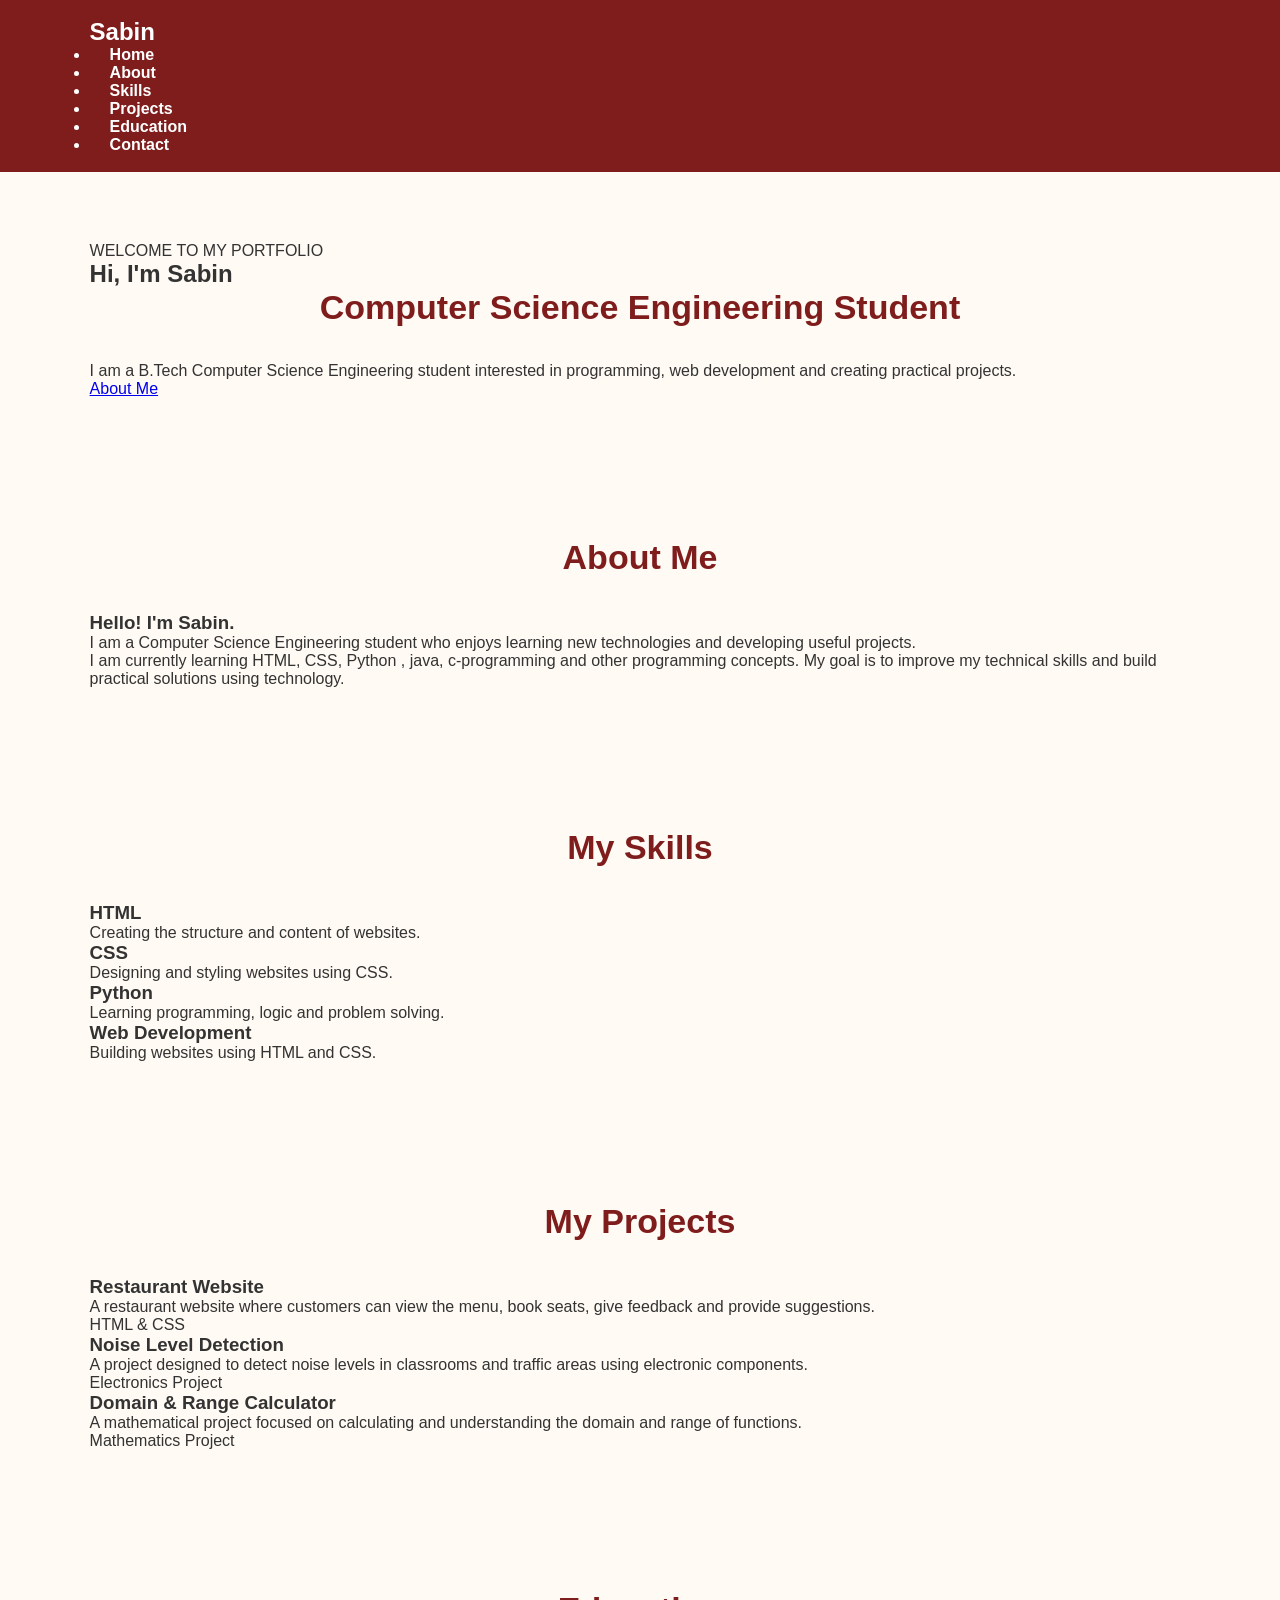
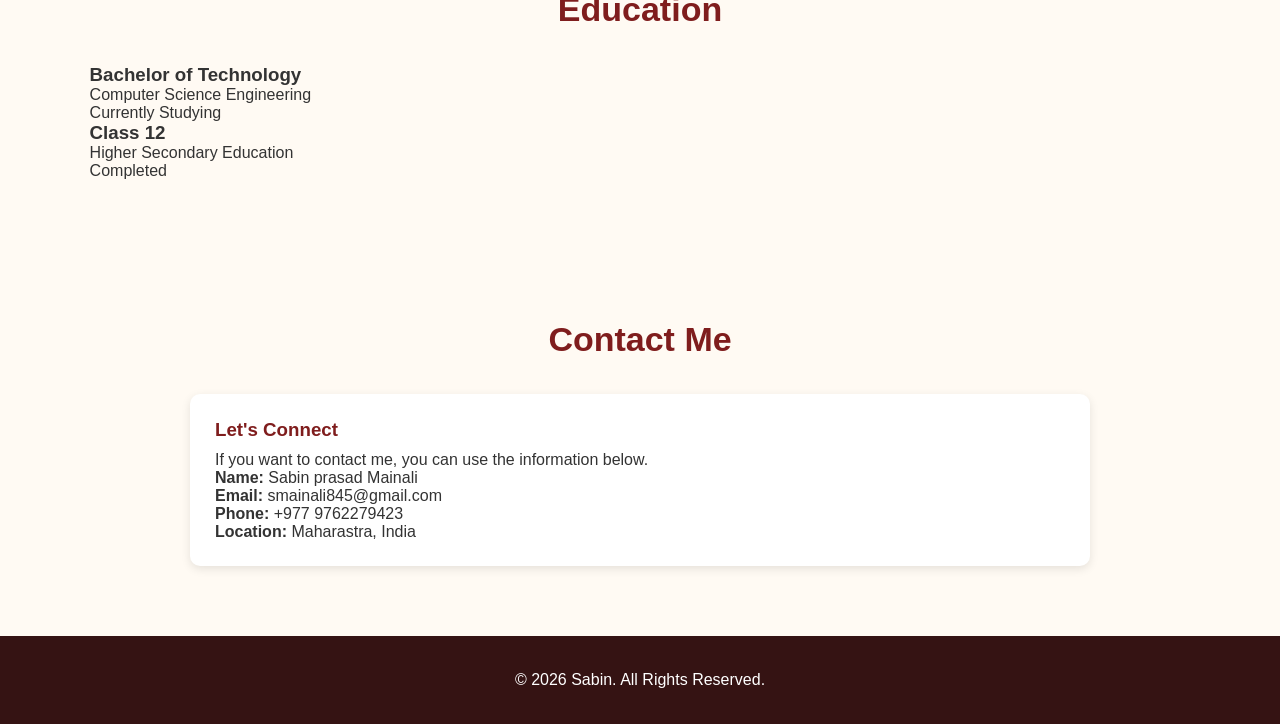
==== s.html @ fc81c589 "Add files via upload" ====
<!DOCTYPE html>
<html lang="en">
<head>
    <meta charset="UTF-8">
    <title>Sabin - Portfolio</title>
    <link rel="stylesheet" href="style.css">
</head>

<body>

    <!-- Navigation Bar -->
    <header>
        <nav>
            <h2>Sabin</h2>

            <ul>
                <li><a href="#home">Home</a></li>
                <li><a href="#about">About</a></li>
                <li><a href="#skills">Skills</a></li>
                <li><a href="#projects">Projects</a></li>
                <li><a href="#education">Education</a></li>
                <li><a href="#contact">Contact</a></li>
            </ul>
        </nav>
    </header>


    <!-- Home Section -->
    <section id="home" class="home">
        <div class="home-content">

            <p class="welcome">WELCOME TO MY PORTFOLIO</p>

            <h1>Hi, I'm <span>Sabin</span></h1>

            <h2>Computer Science Engineering Student</h2>

            <p>
                I am a B.Tech Computer Science Engineering student
                interested in programming, web development and
                creating practical projects.
            </p>

            <a href="#about" class="btn">About Me</a>

        </div>
    </section>


    <!-- About Section -->
    <section id="about">

        <h2 class="section-title">About Me</h2>

        <div class="about-content">

            <div class="about-text">

                <h3>Hello! I'm Sabin.</h3>

                <p>
                    I am a Computer Science Engineering student who
                    enjoys learning new technologies and developing
                    useful projects.
                </p>

                <p>
                    I am currently learning HTML, CSS, Python , java, c-programming and
                    other programming concepts. My goal is to improve
                    my technical skills and build practical solutions
                    using technology.
                </p>

            </div>

        </div>

    </section>


    <!-- Skills Section -->
    <section id="skills" class="skills-section">

        <h2 class="section-title">My Skills</h2>

        <div class="skills-container">

            <div class="skill-card">
                <h3>HTML</h3>
                <p>
                    Creating the structure and content
                    of websites.
                </p>
            </div>

            <div class="skill-card">
                <h3>CSS</h3>
                <p>
                    Designing and styling websites
                    using CSS.
                </p>
            </div>

            <div class="skill-card">
                <h3>Python</h3>
                <p>
                    Learning programming, logic and
                    problem solving.
                </p>
            </div>

            <div class="skill-card">
                <h3>Web Development</h3>
                <p>
                    Building websites using HTML
                    and CSS.
                </p>
            </div>

        </div>

    </section>


    <!-- Projects Section -->
    <section id="projects">

        <h2 class="section-title">My Projects</h2>

        <div class="projects-container">

            <div class="project-card">

                <h3>Restaurant Website</h3>

                <p>
                    A restaurant website where customers
                    can view the menu, book seats, give
                    feedback and provide suggestions.
                </p>

                <p class="project-tech">
                    HTML & CSS
                </p>

            </div>


            <div class="project-card">

                <h3>Noise Level Detection</h3>

                <p>
                    A project designed to detect noise
                    levels in classrooms and traffic areas
                    using electronic components.
                </p>

                <p class="project-tech">
                    Electronics Project
                </p>

            </div>


            <div class="project-card">

                <h3>Domain & Range Calculator</h3>

                <p>
                    A mathematical project focused on
                    calculating and understanding the
                    domain and range of functions.
                </p>

                <p class="project-tech">
                    Mathematics Project
                </p>

            </div>

        </div>

    </section>


    <!-- Education Section -->
    <section id="education" class="education-section">

        <h2 class="section-title">Education</h2>

        <div class="education-container">

            <div class="education-card">

                <h3>Bachelor of Technology</h3>

                <p>
                    Computer Science Engineering
                </p>

                <span>Currently Studying</span>

            </div>


            <div class="education-card">

                <h3>Class 12</h3>

                <p>
                    Higher Secondary Education
                </p>

                <span>Completed</span>

            </div>

        </div>

    </section>


    <!-- Contact Section -->
    <section id="contact">

        <h2 class="section-title">Contact Me</h2>

        <div class="contact-container">

            <div class="contact-card">

                <h3>Let's Connect</h3>

                <p>
                    If you want to contact me, you can
                    use the information below.
                </p>

                <p>
                    <strong>Name:</strong> Sabin prasad Mainali
                </p>

                <p>
                    <strong>Email:</strong>
                     smainali845@gmail.com
                </p>

                <p>
                    <strong>Phone:</strong>
                    +977 9762279423
                </p>

                <p>
                    <strong>Location:</strong>
                     Maharastra, India
                </p>

            </div>

        </div>

    </section>


    <!-- Footer -->
    <footer>

        <p>
            © 2026 Sabin. All Rights Reserved.
        </p>

    </footer>

</body>
</html>
---- style.css ----
* {
    margin: 0;
    padding: 0;
    box-sizing: border-box;
}

html {
    scroll-behavior: smooth;
}

body {
    font-family: Arial, Helvetica, sans-serif;
    background: #fffaf3;
    color: #333;
}


/* ================= HEADER ================= */

header {
    background: #7f1d1d;
    color: white;
    padding: 18px 7%;

    display: flex;
    justify-content: space-between;
    align-items: center;

    position: sticky;
    top: 0;
    z-index: 100;
}

.logo {
    font-size: 25px;
    font-weight: bold;
}

nav a {
    color: white;
    text-decoration: none;
    margin-left: 20px;
    font-weight: bold;
}

nav a:hover {
    color: #ffd166;
}


/* ================= HERO ================= */

.hero {
    height: 550px;

    display: flex;
    justify-content: center;
    align-items: center;

    text-align: center;
    color: white;

    background:
        linear-gradient(
            rgba(0, 0, 0, 0.55),
            rgba(0, 0, 0, 0.55)
        ),
        url("https://images.unsplash.com/photo-1517248135467-4c7edcad34c4?auto=format&fit=crop&w=1500&q=80");

    background-size: cover;
    background-position: center;
}

.hero-content h1 {
    font-size: 55px;
    margin-bottom: 20px;
}

.hero-content p {
    font-size: 20px;
    margin-bottom: 30px;
}

.button {
    display: inline-block;

    background: #e63946;
    color: white;

    padding: 14px 28px;

    border-radius: 7px;

    text-decoration: none;
    font-weight: bold;
}

.button:hover {
    background: #b91c2b;
}


/* ================= GENERAL ================= */

section {
    padding: 70px 7%;
}

section h2 {
    text-align: center;

    color: #7f1d1d;

    font-size: 34px;

    margin-bottom: 35px;
}


/* ================= ABOUT ================= */

.about {
    text-align: center;
}

.about > p {
    max-width: 750px;
    margin: auto;

    line-height: 1.7;
}

.features {
    display: grid;

    grid-template-columns:
        repeat(auto-fit, minmax(220px, 1fr));

    gap: 25px;

    margin-top: 40px;
}

.feature {
    background: white;

    padding: 30px;

    border-radius: 12px;

    box-shadow:
        0 4px 15px rgba(0, 0, 0, 0.1);
}

.feature h3 {
    color: #7f1d1d;

    margin-bottom: 12px;
}


/* ================= SPECIAL ================= */

.special-section {
    background: #fff0c9;
}

.special-card {
    max-width: 900px;
    margin: auto;

    display: grid;
    grid-template-columns: 1fr 1fr;

    background: white;

    border-radius: 15px;

    overflow: hidden;

    box-shadow:
        0 5px 20px rgba(0, 0, 0, 0.12);
}

.special-card img {
    width: 100%;
    height: 100%;
    min-height: 300px;

    object-fit: cover;
}

.special-info {
    padding: 35px;
}

.special-info h3 {
    color: #7f1d1d;

    font-size: 28px;

    margin-bottom: 15px;
}

.special-info p {
    line-height: 1.7;

    margin-bottom: 15px;
}

.special-info h4 {
    color: #e63946;

    font-size: 25px;

    margin: 15px 0;
}

.special-tag {
    background: #7f1d1d;

    color: white;

    padding: 8px 14px;

    border-radius: 20px;

    font-size: 13px;
}


/* ================= MENU ================= */

.menu-container {
    display: grid;

    grid-template-columns:
        repeat(auto-fit, minmax(250px, 1fr));

    gap: 25px;
}

.food-card {
    background: white;

    border-radius: 12px;

    overflow: hidden;

    box-shadow:
        0 4px 15px rgba(0, 0, 0, 0.1);

    transition: 0.3s;
}

.food-card:hover {
    transform: translateY(-5px);
}

.food-card > img {
    width: 100%;
    height: 200px;

    object-fit: cover;
}

.food-content {
    padding: 20px;
}

.food-content h3 {
    color: #7f1d1d;

    font-size: 22px;

    margin-bottom: 10px;
}

.food-content p {
    line-height: 1.5;
}

.ingredients {
    color: #666;

    font-size: 14px;

    margin-top: 12px;
}

.food-bottom {
    display: flex;

    justify-content: space-between;
    align-items: center;

    margin-top: 18px;
}

.food-bottom span {
    color: #e63946;

    font-size: 20px;

    font-weight: bold;
}

.food-bottom button {
    background: #7f1d1d;

    color: white;

    border: none;

    padding: 9px 16px;

    border-radius: 5px;

    cursor: pointer;
}


/* ================= FORMS ================= */

.form-section {
    background: #f7eee2;
}

.form-box {
    max-width: 700px;

    margin: auto;

    background: white;

    padding: 35px;

    border-radius: 12px;

    box-shadow:
        0 4px 15px rgba(0, 0, 0, 0.1);
}

form {
    display: grid;

    gap: 14px;
}

label {
    font-weight: bold;

    color: #555;
}

input,
select,
textarea {
    width: 100%;

    padding: 12px;

    border: 1px solid #ccc;

    border-radius: 6px;

    font-size: 15px;
}

input:focus,
select:focus,
textarea:focus {
    outline: none;

    border-color: #7f1d1d;
}

textarea {
    min-height: 120px;

    resize: vertical;
}

.two-input {
    display: grid;

    grid-template-columns: 1fr 1fr;

    gap: 15px;
}

.submit-button {
    background: #7f1d1d;

    color: white;

    border: none;

    padding: 14px;

    border-radius: 7px;

    font-size: 16px;

    cursor: pointer;

    margin-top: 10px;
}

.submit-button:hover {
    background: #a52a2a;
}


/* ================= STARS ================= */

.stars {
    color: #ffb703;

    font-size: 35px;

    letter-spacing: 5px;

    cursor: pointer;
}


/* ================= STAFF ================= */

.center-text {
    text-align: center;

    margin-bottom: 30px;
}

.staff-container {
    display: grid;

    grid-template-columns:
        repeat(auto-fit, minmax(220px, 1fr));

    gap: 25px;
}

.staff-card {
    background: white;

    text-align: center;

    padding: 30px;

    border-radius: 12px;

    box-shadow:
        0 4px 15px rgba(0, 0, 0, 0.1);
}

.staff-icon {
    font-size: 50px;

    margin-bottom: 15px;
}

.staff-card h3 {
    color: #7f1d1d;

    margin-bottom: 10px;
}

.staff-card p {
    margin-bottom: 20px;
}

.staff-card button {
    background: #e63946;

    color: white;

    border: none;

    padding: 10px 18px;

    border-radius: 6px;

    cursor: pointer;
}


/* ================= SUGGESTIONS ================= */

.suggestion-section {
    background: #fff0c9;
}

.suggestion-container {
    display: grid;

    grid-template-columns:
        repeat(auto-fit, minmax(220px, 1fr));

    gap: 25px;
}

.suggestion-card {
    background: white;

    padding: 30px;

    text-align: center;

    border-radius: 12px;

    box-shadow:
        0 4px 12px rgba(0, 0, 0, 0.1);
}

.suggestion-card h3 {
    color: #7f1d1d;

    margin-bottom: 12px;
}

.suggestion-card p {
    line-height: 1.6;
}


/* ================= CONTACT ================= */

.contact {
    text-align: center;
}

.contact-container {
    max-width: 900px;

    margin: auto;

    display: grid;

    grid-template-columns:
        repeat(auto-fit, minmax(200px, 1fr));

    gap: 25px;
}

.contact-container div {
    background: white;

    padding: 25px;

    border-radius: 10px;

    box-shadow:
        0 3px 10px rgba(0, 0, 0, 0.1);
}

.contact-container h3 {
    color: #7f1d1d;

    margin-bottom: 10px;
}


/* ================= FOOTER ================= */

footer {
    background: #351313;

    color: white;

    text-align: center;

    padding: 35px;
}

footer h2 {
    margin-bottom: 12px;
}


/* ================= MOBILE ================= */

@media (max-width: 800px) {

    header {
        flex-direction: column;

        gap: 15px;
    }

    nav {
        text-align: center;
    }

    nav a {
        display: inline-block;

        margin: 5px;
    }

    .hero-content h1 {
        font-size: 38px;
    }

    .special-card {
        grid-template-columns: 1fr;
    }

    .two-input {
        grid-template-columns: 1fr;
    }
}


@media (max-width: 500px) {

    section {
        padding: 50px 5%;
    }

    .hero {
        height: 450px;
    }

    .hero-content h1 {
        font-size: 32px;
    }

    .hero-content p {
        font-size: 16px;
    }

    .form-box {
        padding: 20px;
    }

}
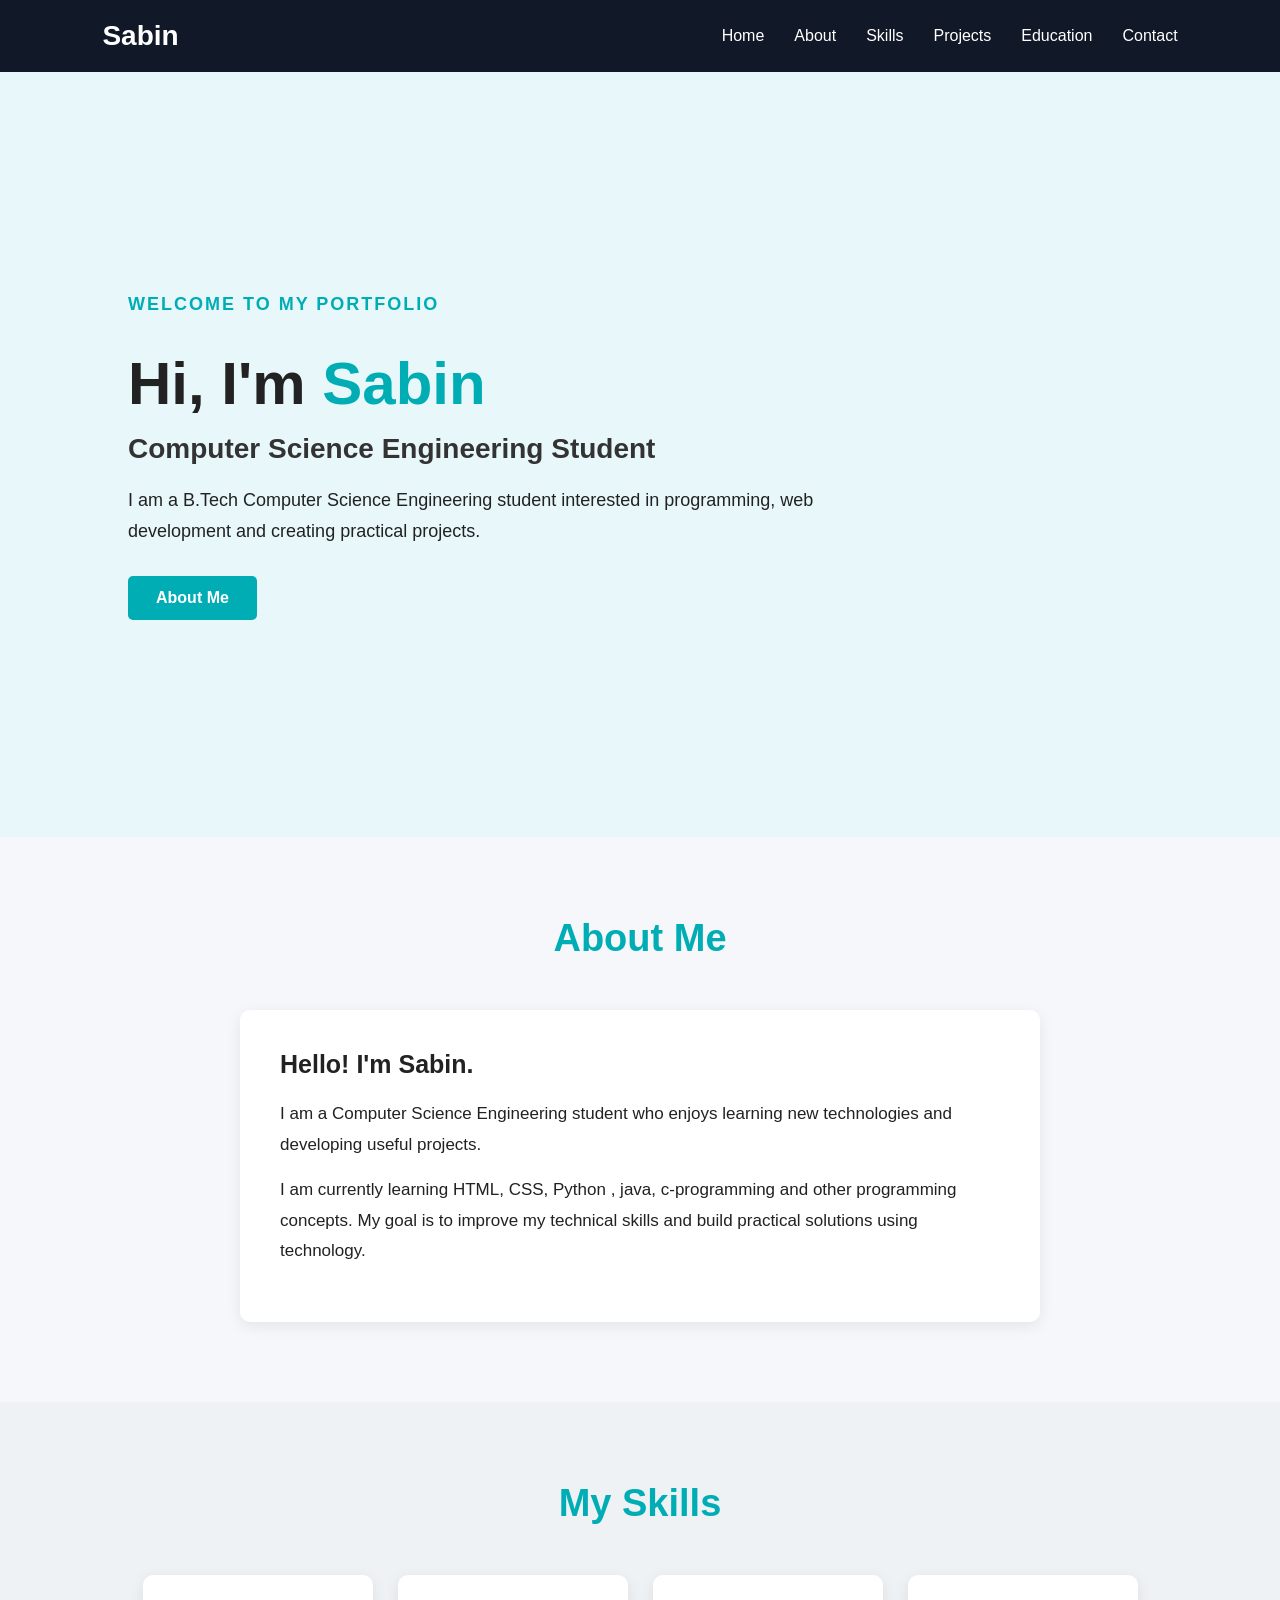
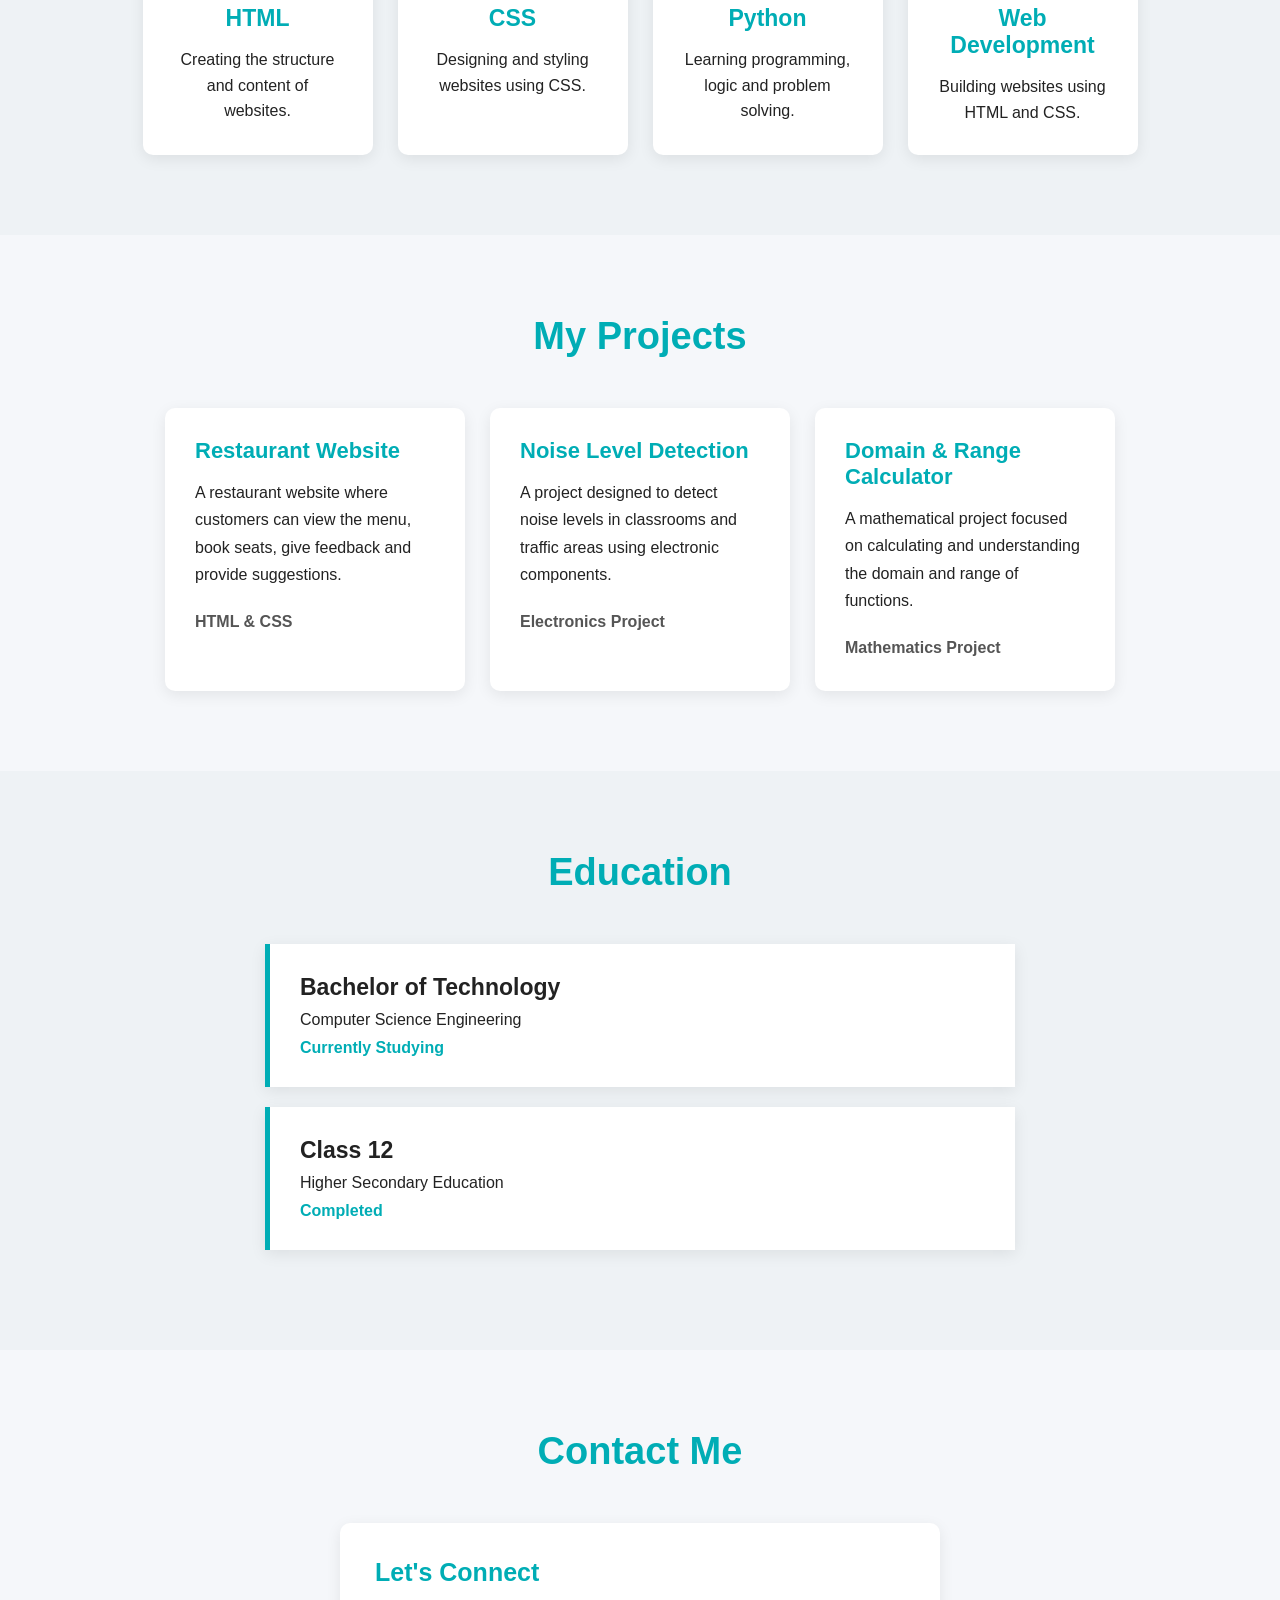
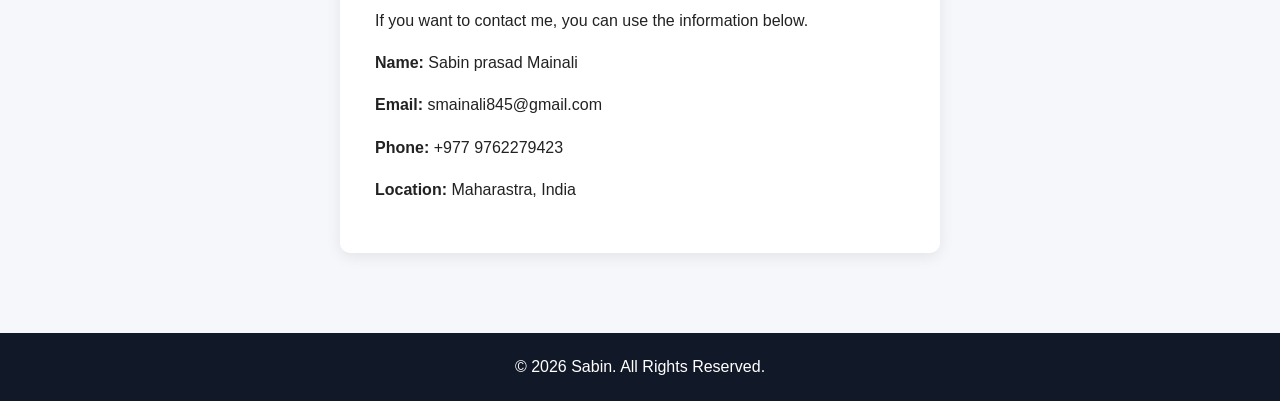
==== commit 3911cf59: "Add files via upload" ====
--- a/s.html
+++ b/s.html
@@ -3,7 +3,7 @@
 <head>
     <meta charset="UTF-8">
     <title>Sabin - Portfolio</title>
-    <link rel="stylesheet" href="style.css">
+    <link rel="stylesheet" href="a.css">
 </head>
 
 <body>
--- a/a.css
+++ b/a.css
@@ -0,0 +1,302 @@
+* {
+    margin: 0;
+    padding: 0;
+    box-sizing: border-box;
+}
+
+html {
+    scroll-behavior: smooth;
+}
+
+body {
+    font-family: Arial, sans-serif;
+    background-color: #f5f7fa;
+    color: #222;
+}
+
+
+/* =========================
+   NAVIGATION
+========================= */
+
+header {
+    background-color: #111827;
+    padding: 20px 8%;
+}
+
+nav {
+    display: flex;
+    justify-content: space-between;
+    align-items: center;
+}
+
+nav h2 {
+    color: white;
+    font-size: 28px;
+}
+
+nav ul {
+    display: flex;
+    list-style: none;
+    gap: 30px;
+}
+
+nav ul li a {
+    color: white;
+    text-decoration: none;
+    font-size: 16px;
+}
+
+nav ul li a:hover {
+    color: #00adb5;
+}
+
+
+/* =========================
+   HOME
+========================= */
+
+.home {
+    min-height: 85vh;
+    display: flex;
+    align-items: center;
+    padding: 80px 10%;
+    background-color: #e8f8fa;
+}
+
+.home-content {
+    max-width: 700px;
+}
+
+.welcome {
+    color: #00adb5;
+    font-weight: bold;
+    letter-spacing: 2px;
+    margin-bottom: 20px;
+}
+
+.home h1 {
+    font-size: 60px;
+    margin-bottom: 15px;
+}
+
+.home h1 span {
+    color: #00adb5;
+}
+
+.home h2 {
+    font-size: 28px;
+    margin-bottom: 20px;
+    color: #333;
+}
+
+.home p {
+    font-size: 18px;
+    line-height: 1.7;
+    margin-bottom: 30px;
+}
+
+.btn {
+    display: inline-block;
+    background-color: #00adb5;
+    color: white;
+    padding: 13px 28px;
+    text-decoration: none;
+    border-radius: 5px;
+    font-weight: bold;
+}
+
+.btn:hover {
+    background-color: #008b91;
+}
+
+
+/* =========================
+   COMMON SECTION
+========================= */
+
+section {
+    padding: 80px 10%;
+}
+
+.section-title {
+    text-align: center;
+    font-size: 38px;
+    margin-bottom: 50px;
+    color: #00adb5;
+}
+
+
+/* =========================
+   ABOUT
+========================= */
+
+.about-content {
+    max-width: 800px;
+    margin: auto;
+}
+
+.about-text {
+    background-color: white;
+    padding: 40px;
+    border-radius: 10px;
+    box-shadow: 0 4px 15px rgba(0, 0, 0, 0.08);
+}
+
+.about-text h3 {
+    font-size: 25px;
+    margin-bottom: 20px;
+}
+
+.about-text p {
+    font-size: 17px;
+    line-height: 1.8;
+    margin-bottom: 15px;
+}
+
+
+/* =========================
+   SKILLS
+========================= */
+
+.skills-section {
+    background-color: #eef2f5;
+}
+
+.skills-container {
+    display: flex;
+    justify-content: center;
+    gap: 25px;
+    flex-wrap: wrap;
+}
+
+.skill-card {
+    width: 230px;
+    background-color: white;
+    padding: 30px;
+    text-align: center;
+    border-radius: 10px;
+    box-shadow: 0 4px 15px rgba(0, 0, 0, 0.08);
+}
+
+.skill-card h3 {
+    color: #00adb5;
+    font-size: 23px;
+    margin-bottom: 15px;
+}
+
+.skill-card p {
+    line-height: 1.6;
+}
+
+
+/* =========================
+   PROJECTS
+========================= */
+
+.projects-container {
+    display: flex;
+    justify-content: center;
+    gap: 25px;
+    flex-wrap: wrap;
+}
+
+.project-card {
+    width: 300px;
+    background-color: white;
+    padding: 30px;
+    border-radius: 10px;
+    box-shadow: 0 4px 15px rgba(0, 0, 0, 0.08);
+}
+
+.project-card h3 {
+    color: #00adb5;
+    font-size: 22px;
+    margin-bottom: 15px;
+}
+
+.project-card p {
+    line-height: 1.7;
+}
+
+.project-tech {
+    margin-top: 20px;
+    font-weight: bold;
+    color: #555;
+}
+
+
+/* =========================
+   EDUCATION
+========================= */
+
+.education-section {
+    background-color: #eef2f5;
+}
+
+.education-container {
+    max-width: 750px;
+    margin: auto;
+}
+
+.education-card {
+    background-color: white;
+    padding: 30px;
+    margin-bottom: 20px;
+    border-left: 5px solid #00adb5;
+    box-shadow: 0 4px 15px rgba(0, 0, 0, 0.08);
+}
+
+.education-card h3 {
+    font-size: 23px;
+    margin-bottom: 10px;
+}
+
+.education-card p {
+    margin-bottom: 10px;
+}
+
+.education-card span {
+    color: #00adb5;
+    font-weight: bold;
+}
+
+
+/* =========================
+   CONTACT
+========================= */
+
+.contact-container {
+    max-width: 600px;
+    margin: auto;
+}
+
+.contact-card {
+    background-color: white;
+    padding: 35px;
+    border-radius: 10px;
+    box-shadow: 0 4px 15px rgba(0, 0, 0, 0.08);
+}
+
+.contact-card h3 {
+    color: #00adb5;
+    font-size: 25px;
+    margin-bottom: 20px;
+}
+
+.contact-card p {
+    line-height: 1.7;
+    margin-bottom: 15px;
+}
+
+
+/* =========================
+   FOOTER
+========================= */
+
+footer {
+    background-color: #111827;
+    color: white;
+    text-align: center;
+    padding: 25px;
+}
